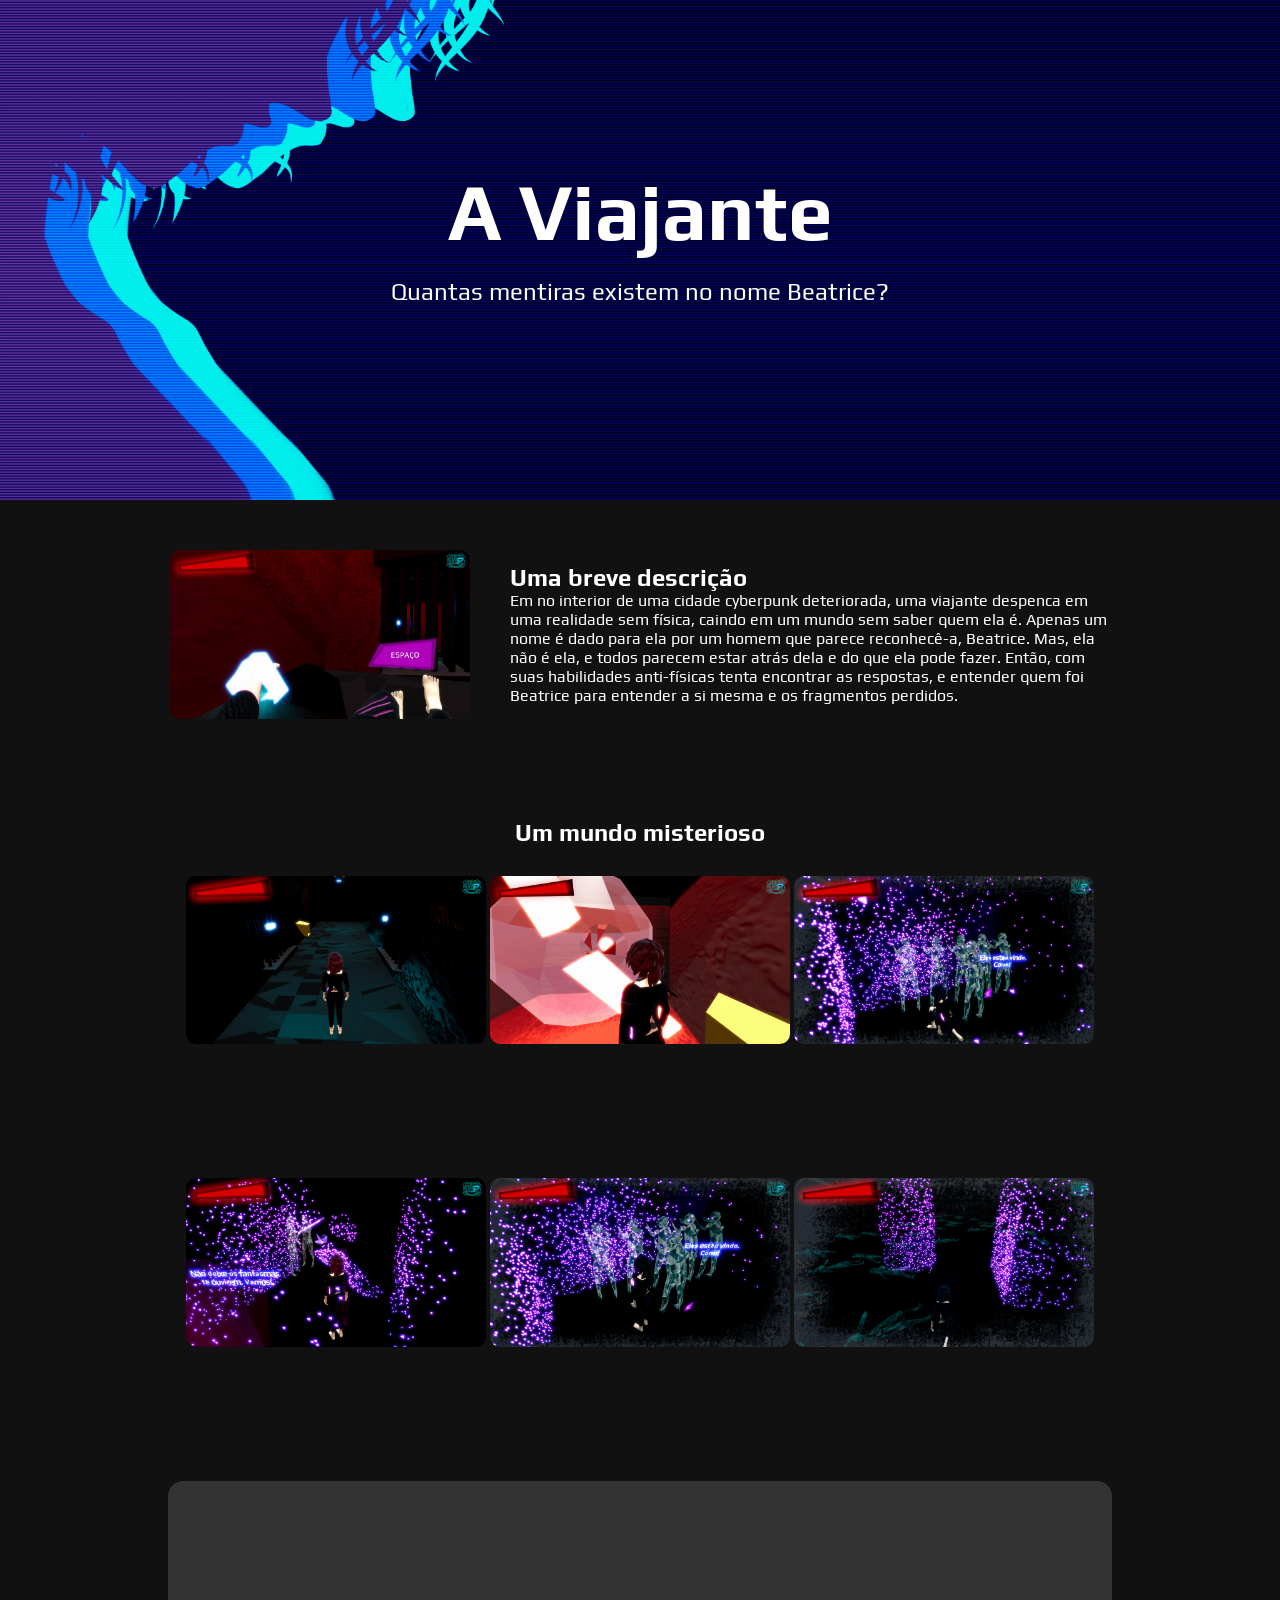
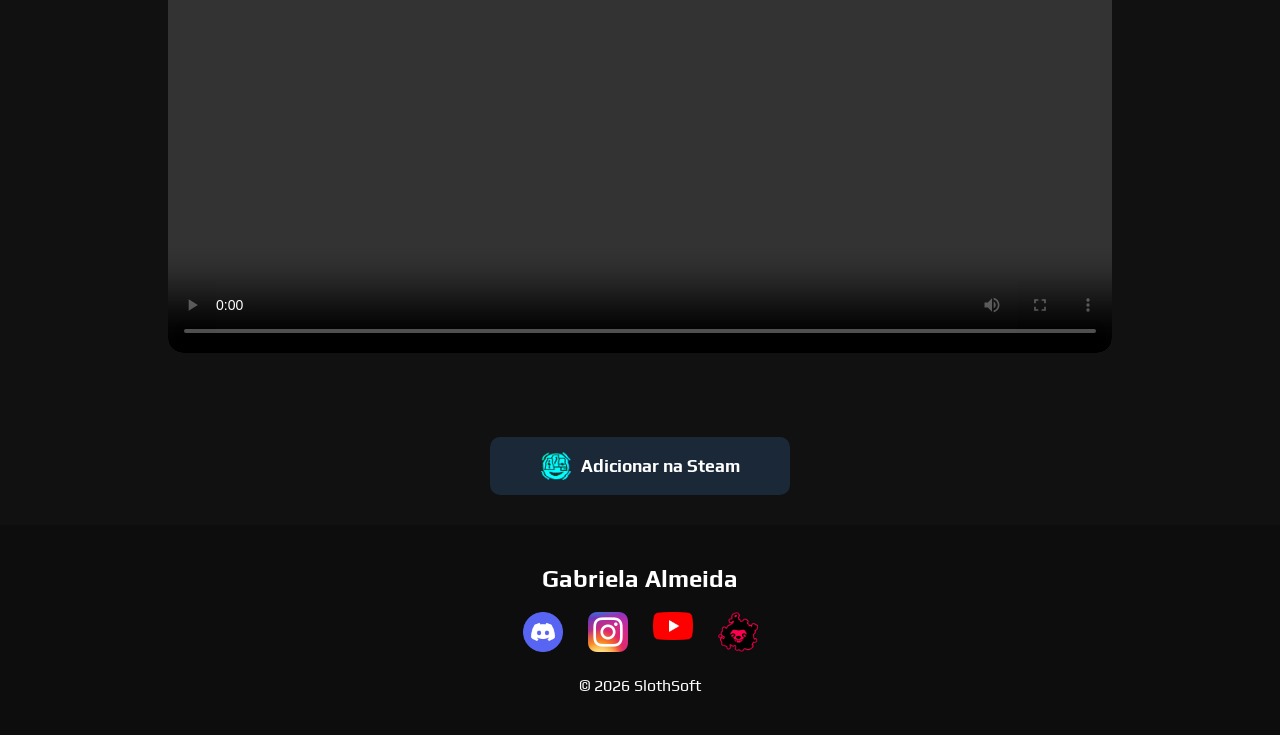
==== index.html @ 1d456f70 "first commit" ====
<!DOCTYPE html>
<html lang="pt-BR">

<head>

    <meta charset="UTF-8">

    <meta name="viewport"
    content="width=device-width, initial-scale=1.0">

    <title>A Viajante</title>

    <link rel="preconnect" href="https://fonts.googleapis.com">
    <link rel="preconnect" href="https://fonts.gstatic.com" crossorigin>
    <link href="https://fonts.googleapis.com/css2?family=Play:wght@400;700&display=swap" rel="stylesheet">

    <link rel="stylesheet" href="style.css">
    <link rel="icon" href="assets/image/carinha.png">

</head>

<body>

    <section id="banner">

        <img src="assets/image/banner.png" alt="Banner do Jogo">

        <div id="banner-content">
            <h1>A Viajante</h1>

            <p>
                Quantas mentiras existem no nome Beatrice?
            </p>

        </div>

    </section>

    <section id="conteudo">

        <div id="imagem-descricao">
            <img src="assets/image/Captura de tela 2026-05-18 165209.png" alt="Imagem1">

            <div id="descricao">

                <h2>Uma breve descrição</h2>
            
            <p>Em no interior de uma cidade cyberpunk deteriorada, uma viajante despenca em uma realidade sem física, caindo em um mundo sem saber quem ela é. Apenas um nome é dado para ela por um homem que parece reconhecê-a, Beatrice. Mas, ela não é ela, e todos parecem estar atrás dela e do que ela pode fazer. Então, com suas habilidades anti-físicas tenta encontrar as respostas, e entender quem foi Beatrice para entender a si mesma e os fragmentos perdidos.
            </p>

            </div>

            
        </div>

    </section>

    <section id="prints">
        <div id="roll">
            
            <div id="titulo">
                <h1>Um mundo misterioso</h1>
            </div>
            
            <img src="assets/image/Captura de tela 2026-05-18 165314.png" alt="img1">
            <img src="assets/image/Captura de tela 2026-05-18 165412.png" alt="img2">
            <img src="assets/image/Captura de tela 2026-05-18 165611.png" alt="img3">
        </div>

    </section>

    <section id="prints">
        <div id="roll">
            <img src="assets/image/Captura de tela 2026-05-18 165422.png" alt="img3">
            <img src="assets/image/Captura de tela 2026-05-18 165604.png" alt="img2">
            <img src="assets/image/Captura de tela 2026-05-18 165850.png" alt="img1">
        </div>
    </section>
           
    <section id="trailer">

            <video controls>
                <source src="assets/video/TRAILER - A VIAJANTE - VERSÃO 2.mp4" type="video/mp4">
            </video>

    </section>


    <section id="botao">

    <a id="steam-button" href="https://store.steampowered.com/" target="_blank" >
        <img src="assets/image/carinha.png" alt="icon">
        Adicionar na Steam</a>

    </section>
    
    <footer>
        <h3>Gabriela Almeida</h3>

        <div id="social-links">

            <a href="#">
                <img src="assets/image/discord.png"
                    alt="Discord">
            </a>

            <a href="#">
                <img src="assets/image/Instagram.png"
                    alt="Instagram">
            </a>

            <a href="#">
                <img src="assets/image/youtube.png"
                    alt="YouTube">
            </a>
            <a href="team.html">
                <img src="assets/image/SlothsoftLogo.png"
                    alt="SlothSoft">
            </a>

        </div>

        <p>© 2026 SlothSoft</p>
            
    </footer>

    <script src="script.js"></script>    
</body>
</html>
---- style.css ----
/* Reset */

*{
    margin: 0;
    padding: 0;
    box-sizing: border-box;
}

/*Configurações gerais */

body {
    background-color: #111;
    color: white;

    font-family: "Play", sans-serif;
}

#banner{
    position: relative;

    width: 100%;
    height: 500px;

    overflow: hidden;
}

#banner img{
    width: 100%;
    height: 100%;

    object-fit: cover;
}

#banner-content {
    position: absolute;

    top: 50%;
    left: 50%;

    transform: translate(-50%, -50%);

    text-align: center;
}

#banner-content h1{
    font-size: 5rem;

    margin-bottom: 20px;
}

#banner-content p{
    font-size: 1.5rem;

    margin-bottom: 30px;
}

#imagem-descricao{
    display: flex;

    align-items: center;

    justify-content: center;

    gap: 40px;

    padding: 50px;
}

#imagem-descricao img{
    width: 300px;

    border-radius: 10px;
}

#descricao{
    max-width: 600px;
}

#desricao h2{
    font-size: 2.5rem;

    margin-bottom: 20px;
}

#desricao p{
    line-height: 1.8;

    font-size: 1.1rem;
}

#prints{
    display: flex;

    align-items: center;

    justify-content: center;

    gap: 40px;

    padding: 50px;
}

#roll{
     align-items: center;

    justify-content: center;
}

#titulo{
    display: flex;

    justify-content: center;

    align-items: center;
}

#roll img{
    width: 300px;

    border-radius: 10px;

    margin-top: 30px;
}

#trailer{
    padding: 80px 50px;

    text-align: center;
}

#trailer video{
    width: 80%;

    max-width: 1000px;

    border-radius: 15px;
}

#botao{
    display: flex;

    justify-content: center;
    align-items: center;
}

#steam-button{
    width: 300px;

    display: flex;

    align-items: center;

    justify-content: center;

    padding: 15px 30px;

    background-color: #1b2838;

    color: white;

    text-decoration: none;

    border-radius: 10px;

    font-size: 1.1rem;
    font-weight: bold;

    transition: 0.3s;

    margin-bottom: 30px;
}

#steam-button:hover{
    background-color: #2a475e;

    transform: scale(1.05);
}

#steam-button img{
    width: 30px;

    margin-right: 10px;
}

footer{
    padding: 40px 20px;

    background-color: #0d0d0d;

    text-align: center;
}

footer h3{
    margin-bottom: 20px;

    font-size: 1.5rem;
}

#social-links{
    display: flex;

    justify-content: center;

    gap: 25px;

    margin-bottom: 20px;
}

#social-links img{
    width: 40px;

    transition: 0.3s;
}

#social-links img:hover{
    transform: scale(1.2);
}

nav{
    display: flex;

    justify-content: space-between;

    align-items: center;

    padding: 20px 50px;

    background-color: #000;
}

#nav-left{
    display: flex;

    align-items: center;

    gap: 50px;
}
#nav-left img{
    width: 50px;
}

#nav-left ul{
    display: flex;

    gap: 30px;

    list-style: none;
}

#nav-left a{
    color: crimson;

    text-decoration: none;

    font-weight: bold;

    transition: 0.3s;
}

#nav-left a:hover{
    color: deeppink;
}

#nav-social{
    display: flex;

    gap: 20px;

    align-items: center;
}

#nav-social img{
    width: 30px;
}

#imagem-convite{
    display: flex;

    align-items: center;

    justify-content: center;

    gap: 40px;

    padding: 50px;

    margin-top: 100px;
}

#imagem-convite img{
    width: 500px;

    border-radius: 10px;
}

#convite{
    max-width: 600px;
}

#convite a{
    text-decoration: none;
}

#convite h2{
    color: #000;

    font-weight: bold;

    font-size: 2.5rem;

    margin-bottom: 20px;

    text-decoration: none;
}

#convite p{
    color: #000;
    
    font-weight: bold;

    line-height: 1.8;

    font-size: 1.1rem;
}

#time{
    display: flex;

    justify-content: center;

}


#time img{
    width: 300px;

    border-radius: 10px;

    margin-top: 30px;
}

@media (max-width: 768px) {
    #banner-content h1{
        font-size: 3rem;
    }

    #banner-content p{
        font-size: 1rem;
    }

    #banner img{
    object-position: left;
}

    #imagem-descricao {
        flex-direction: column;
        
        text-align: center;

        padding: 30px 20px;
    }

    #imagem-descricao img{
        width: 100%;
        max-width: 400px;
    }

    #trailer iframe,
    #trailer video{
        width: 100%;
    }

    #social-links img{
        width: 30px;
    }

    nav{
        flex-direction: column;

        gap: 20px;
    }

    #nav-left{
        flex-direction: column;

        gap: 20px;
    }
}
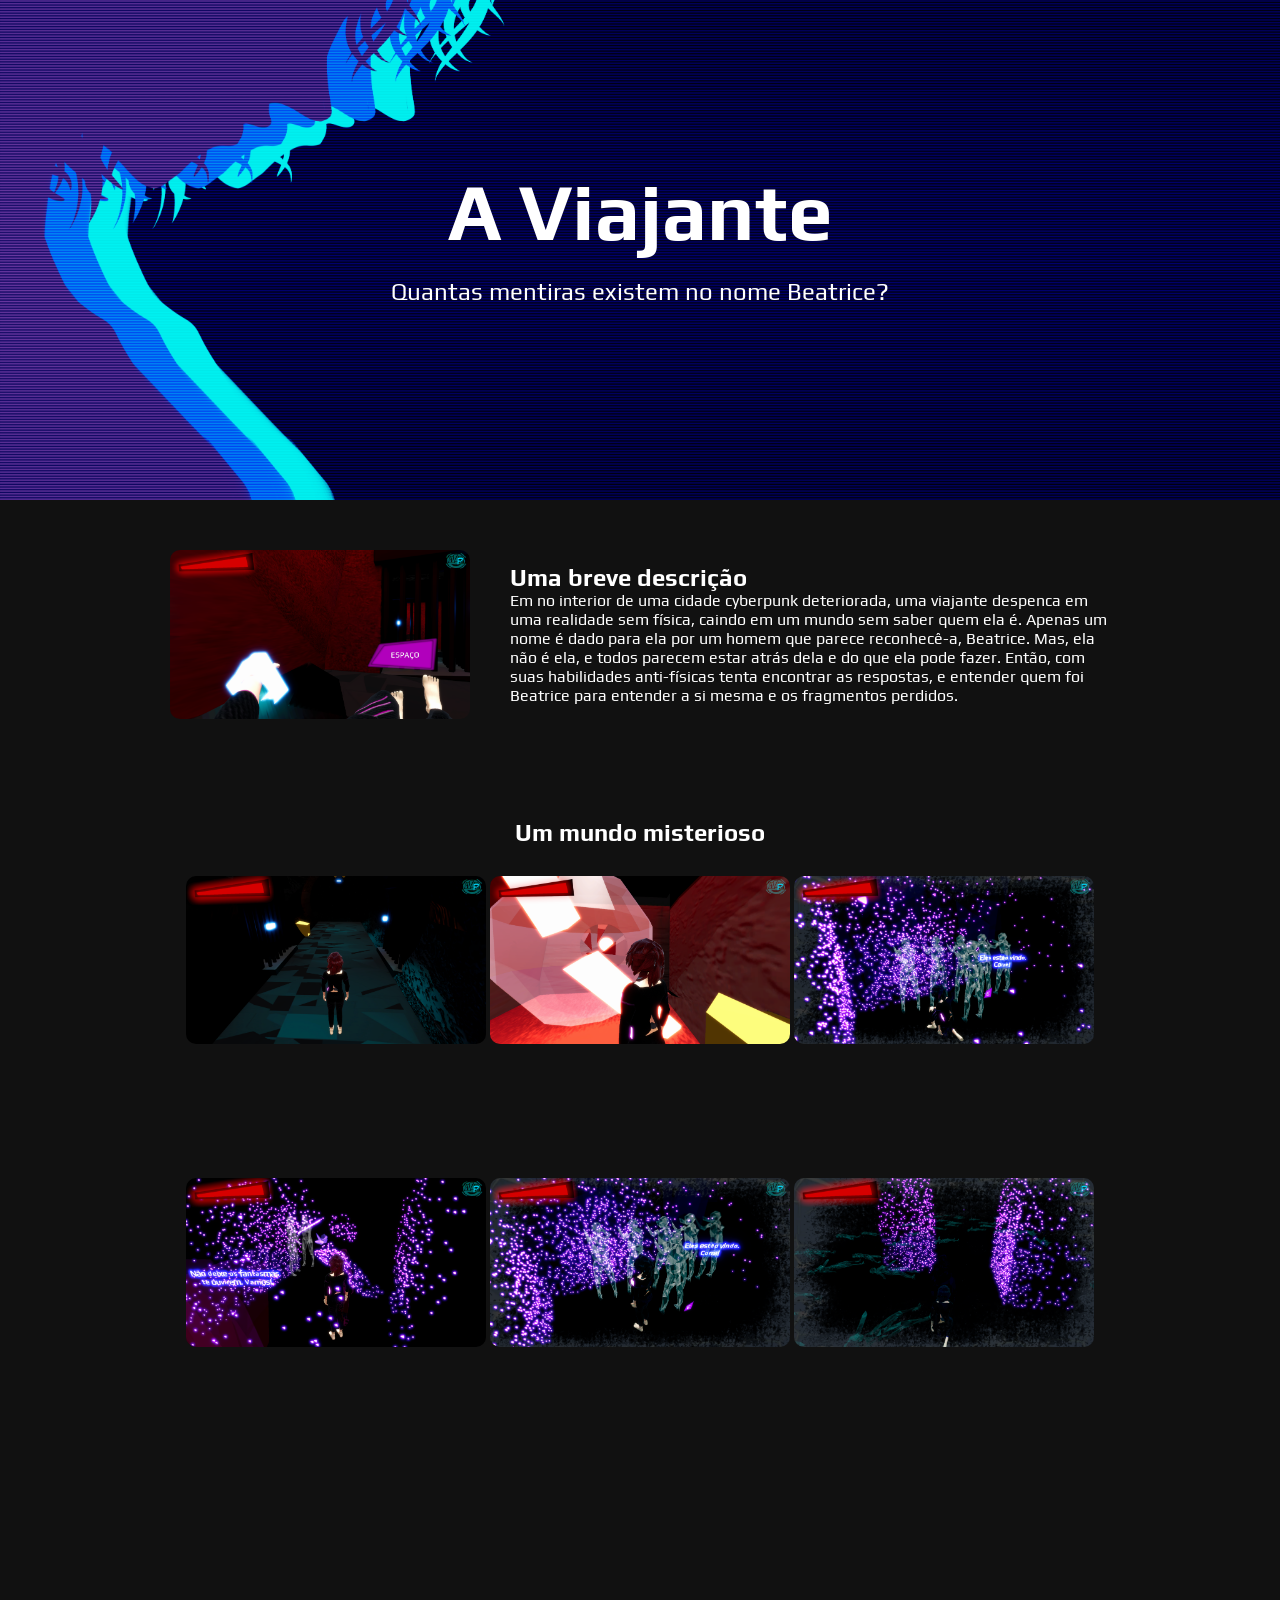
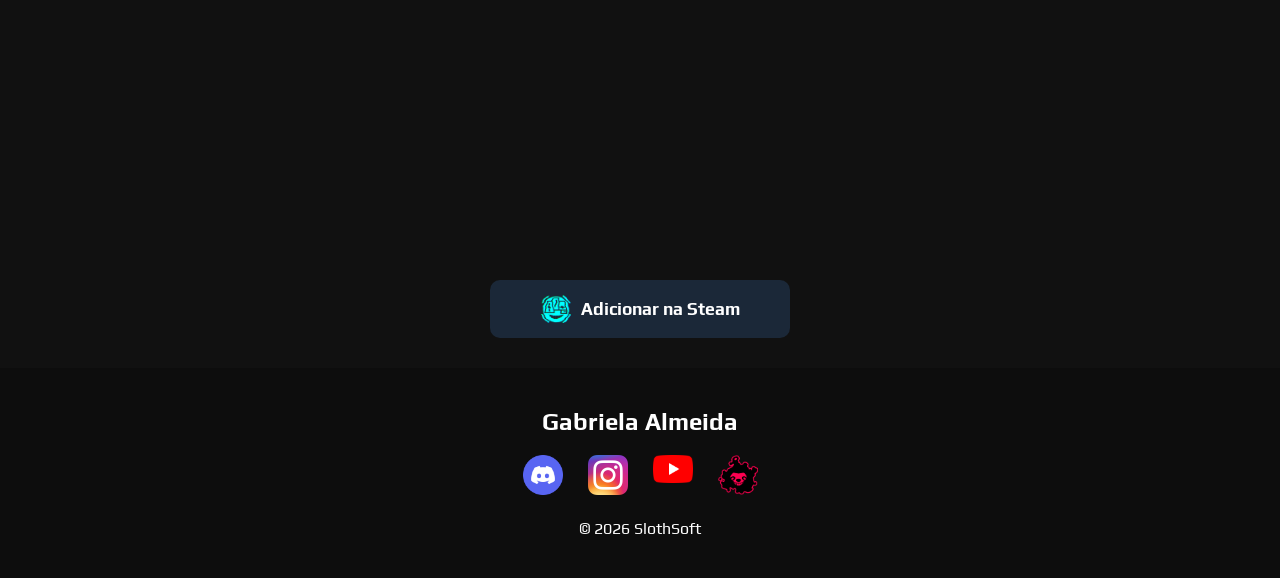
==== commit 0239d635: "commit dos" ====
--- a/index.html
+++ b/index.html
@@ -79,9 +79,7 @@
            
     <section id="trailer">
 
-            <video controls>
-                <source src="assets/video/TRAILER - A VIAJANTE - VERSÃO 2.mp4" type="video/mp4">
-            </video>
+            <iframe width="560" height="315" src="https://www.youtube.com/embed/sxskUAO2PQI?si=h1RtopLyN4CPmGSM" title="YouTube video player" frameborder="0" allow="accelerometer; autoplay; clipboard-write; encrypted-media; gyroscope; picture-in-picture; web-share" referrerpolicy="strict-origin-when-cross-origin" allowfullscreen></iframe>
 
     </section>
 
--- a/style.css
+++ b/style.css
@@ -128,8 +128,12 @@
     text-align: center;
 }
 
-#trailer video{
+#trailer iframe{
     width: 80%;
+
+    aspect-ratio: 16 / 9;
+
+    border: none;
 
     max-width: 1000px;
 
@@ -365,8 +369,7 @@
         max-width: 400px;
     }
 
-    #trailer iframe,
-    #trailer video{
+    #trailer iframe{
         width: 100%;
     }
 
